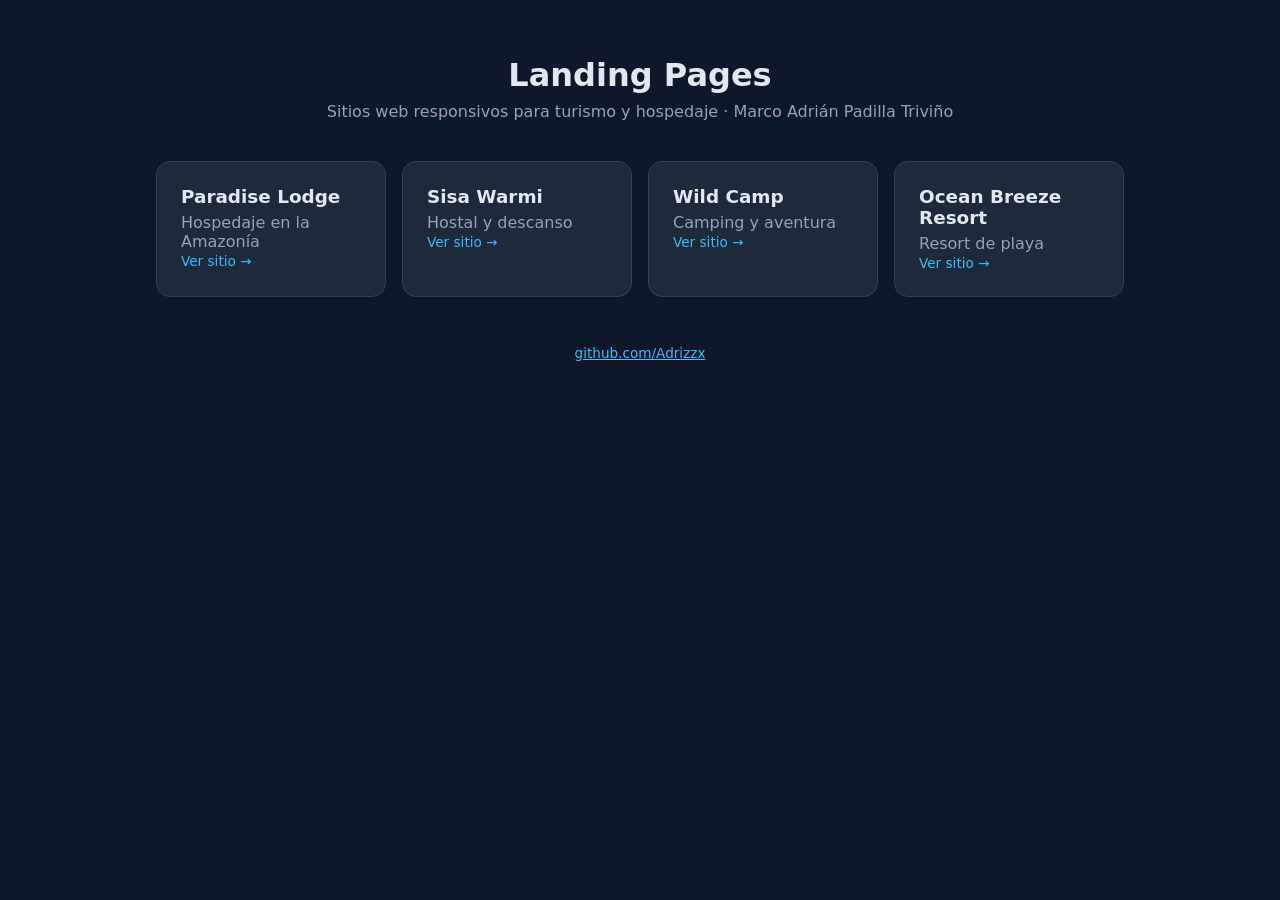
==== index.html @ 523bbb5e "Publica landing pages de turismo y hospedaje" ====
<!doctype html>
<html lang="es">
<head>
<meta charset="utf-8"><meta name="viewport" content="width=device-width,initial-scale=1">
<title>Landing Pages · Marco Padilla</title>
<style>
:root{--bg:#0f172a;--card:#1e293b;--txt:#e2e8f0;--mut:#94a3b8;--acc:#38bdf8}
*{box-sizing:border-box}body{margin:0;font-family:system-ui,Segoe UI,Roboto,sans-serif;background:var(--bg);color:var(--txt)}
header{padding:56px 16px 24px;text-align:center}h1{margin:0 0 8px;font-size:2rem}p{color:var(--mut);margin:0}
main{max-width:1000px;margin:0 auto;padding:16px;display:grid;gap:16px;grid-template-columns:repeat(auto-fit,minmax(220px,1fr))}
a.card{display:block;padding:24px;border-radius:14px;background:var(--card);color:inherit;text-decoration:none;border:1px solid #334155;transition:transform .15s,border-color .15s}
a.card:hover{transform:translateY(-3px);border-color:var(--acc)}a.card h2{margin:0 0 6px;font-size:1.15rem}a.card span{color:var(--acc);font-size:.85rem}
footer{text-align:center;color:var(--mut);padding:32px 16px;font-size:.85rem}
</style>
</head>
<body>
<header><h1>Landing Pages</h1><p>Sitios web responsivos para turismo y hospedaje · Marco Adrián Padilla Triviño</p></header>
<main>
<a class="card" href="paradise-lodge/"><h2>Paradise Lodge</h2><p>Hospedaje en la Amazonía</p><span>Ver sitio →</span></a>
<a class="card" href="sisa-warmi/"><h2>Sisa Warmi</h2><p>Hostal y descanso</p><span>Ver sitio →</span></a>
<a class="card" href="wild-camp/"><h2>Wild Camp</h2><p>Camping y aventura</p><span>Ver sitio →</span></a>
<a class="card" href="ocean-breeze/"><h2>Ocean Breeze Resort</h2><p>Resort de playa</p><span>Ver sitio →</span></a>
</main>
<footer><a href="https://github.com/Adrizzx" style="color:var(--acc)">github.com/Adrizzx</a></footer>
</body>
</html>
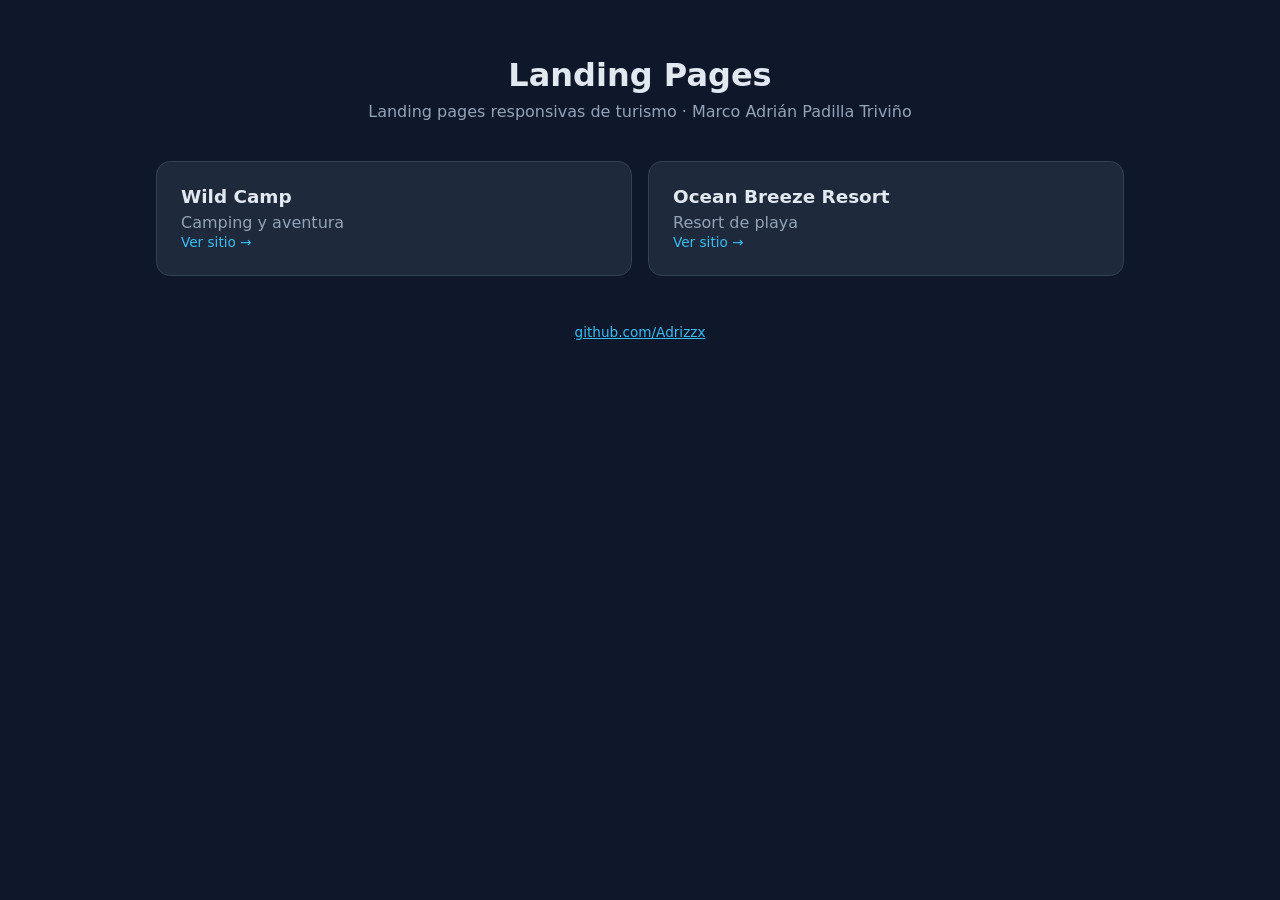
==== commit e99f3929: "Separa los sitios de clientes en repositorios propios" ====
--- a/index.html
+++ b/index.html
@@ -14,10 +14,8 @@
 </style>
 </head>
 <body>
-<header><h1>Landing Pages</h1><p>Sitios web responsivos para turismo y hospedaje · Marco Adrián Padilla Triviño</p></header>
+<header><h1>Landing Pages</h1><p>Landing pages responsivas de turismo · Marco Adrián Padilla Triviño</p></header>
 <main>
-<a class="card" href="paradise-lodge/"><h2>Paradise Lodge</h2><p>Hospedaje en la Amazonía</p><span>Ver sitio →</span></a>
-<a class="card" href="sisa-warmi/"><h2>Sisa Warmi</h2><p>Hostal y descanso</p><span>Ver sitio →</span></a>
 <a class="card" href="wild-camp/"><h2>Wild Camp</h2><p>Camping y aventura</p><span>Ver sitio →</span></a>
 <a class="card" href="ocean-breeze/"><h2>Ocean Breeze Resort</h2><p>Resort de playa</p><span>Ver sitio →</span></a>
 </main>
